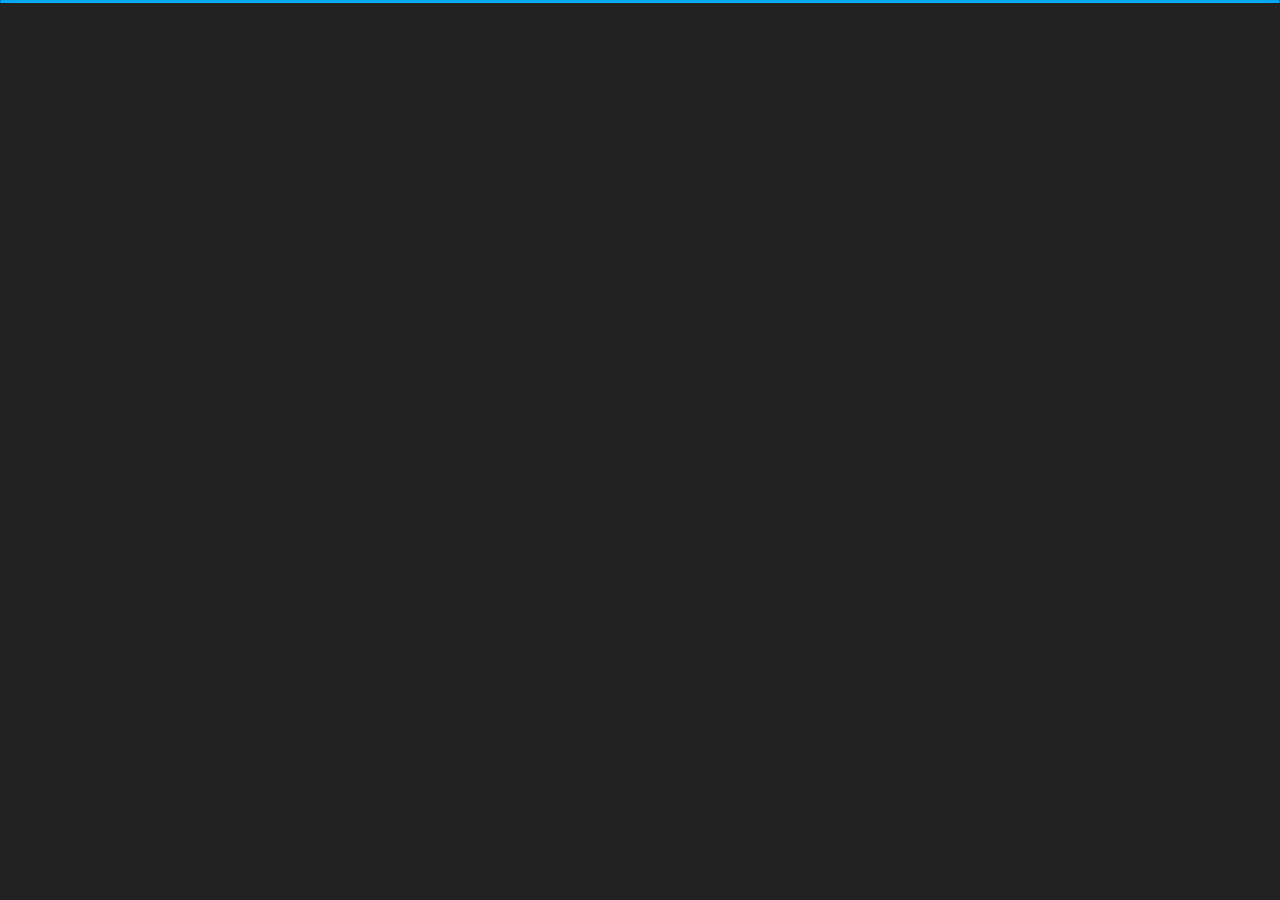
==== index.html @ 522e8f27 "New Changes" ====
﻿<!DOCTYPE html>
<html lang="en">
<head>
    <meta charset="utf-8">
    <title>My Personal Portfolio</title>
    <meta name="viewport" content="width=device-width, initial-scale=1">

    <!-- Template Google Fonts -->
    <link href="https://fonts.googleapis.com/css?family=Poppins:400,400i,500,500i,600,600i,700,700i,800,800i,900,900i" rel="stylesheet">
    <link href="https://fonts.googleapis.com/css?family=Open+Sans:300,400,400i,600,600i,700" rel="stylesheet">

    <!-- Template CSS Files -->
    <link href="css/bootstrap.min.css" rel="stylesheet">
    <link href="css/preloader.min.css" rel="stylesheet">
    <link href="css/circle.css" rel="stylesheet">
    <link href="css/font-awesome.min.css" rel="stylesheet">
    <link href="css/fm.revealator.jquery.min.css" rel="stylesheet">
    <link href="css/style.css" rel="stylesheet">
    <!-- CSS Skin File -->
    <link href="css/skins/yellow.css" rel="stylesheet">
    <!-- <script src="js/modernizr.custom.js"></script> -->
</head>

<body class="home">
<header class="header" id="navbar-collapse-toggle">
    <!-- Fixed Navigation Starts -->
    <ul class="icon-menu d-none d-lg-block revealator-slideup revealator-once revealator-delay1">
        <li class="icon-box active">
            <i class="fa fa-home"></i>
            <a href="index.html">
                <h2>Home</h2>
            </a>
        </li>
        <li class="icon-box">
            <i class="fa fa-user"></i>
            <a href="about.html">
                <h2>About</h2>
            </a>
        </li>
        <li class="icon-box">
            <i class="fa fa-briefcase"></i>
            <a href="portfolio.html">
                <h2>Portfolio</h2>
            </a>
        </li>
        <li class="icon-box">
            <i class="fa fa-envelope-open"></i>
            <a href="contact.html">
                <h2>Contact</h2>
            </a>
        </li>

    </ul>
    <!-- Fixed Navigation Ends -->
    <!-- Mobile Menu Starts -->
    <nav role="navigation" class="d-block d-lg-none">
        <div id="menuToggle">
            <input type="checkbox" />
            <span></span>
            <span></span>
            <span></span>
            <ul class="list-unstyled" id="menu">
                <li class="active"><a href="index.html"><i class="fa fa-home"></i><span>Home</span></a></li>
                <li><a href="about.html"><i class="fa fa-user"></i><span>About</span></a></li>
                <li><a href="portfolio.html"><i class="fa fa-folder-open"></i><span>Portfolio</span></a></li>
                <li><a href="contact.html"><i class="fa fa-envelope-open"></i><span>Contact</span></a></li>
            </ul>
        </div>
    </nav>
    <!-- Mobile Menu Ends -->
</header>
<!-- Header Ends -->
<!-- Main Content Starts -->
<section class="container-fluid main-container container-home p-0 revealator-slideup revealator-once revealator-delay1">
    <div class="color-block d-none d-lg-block"></div>
    <div class="row home-details-container align-items-center">
        <div class="col-lg-4 bg position-fixed d-none d-lg-block index-title">
            <h1>Its Manikandan</h1>
        </div>
        <div class="col-12 col-lg-8 offset-lg-4 home-details text-left text-sm-center text-lg-left">
            <div>
                <img src="img/img-mobile.jpg" class="img-fluid main-img-mobile d-none d-sm-block d-lg-none" alt="my picture" />
                <!-- <h6 class="text-uppercase open-sans-font mb-0 d-block d-sm-none d-lg-block">Manikandan S</h6> -->
                <h1 class="text-uppercase poppins-font">Senior <span>UI </span> Developer</h1>
                <p class="open-sans-font">I'm a web designer & front‑end developer focused on crafting clean & user‑friendly experiences, I am passionate about building excellent software that improves the lives of those around me.</p>
                <a href="about.html" class="btn btn-about">more about me</a>
            </div>
        </div>
    </div>
</section>
<!-- Main Content Ends -->

<!-- Template JS Files -->
<script src="js/jquery-3.5.0.min.js"></script>
<script src="js/styleswitcher.js"></script>
<script src="js/preloader.min.js"></script>
<script src="js/fm.revealator.jquery.min.js"></script>
<script src="js/imagesloaded.pkgd.min.js"></script>
<script src="js/masonry.pkgd.min.js"></script>
<script src="js/classie.js"></script>
<script src="js/cbpGridGallery.js"></script>
<script src="js/jquery.hoverdir.js"></script>
<script src="js/popper.min.js"></script>
<script src="js/bootstrap.js"></script>
<script src="js/custom.js"></script>

</body>
</html>
---- css/preloader.min.css ----
.preloader{position:fixed;top:0;right:0;bottom:0;left:0;background-color:#111;transform-origin:bottom;z-index:111111}.preloader .black_wall{height:100%;background-color:#222;transform-origin:top;animation:preloader_slide 0.5s ease-in-out 0s 1 normal both}.preloader .loader{width:100%;height:3px;position:absolute;border-radius:2px;top:0;right:0;left:0;margin:auto;background-color:#FFC41F;transform-origin:left;animation:loader_running 3s ease-in-out 1s infinite normal both}.preloader.off{animation:preloader_slide 0.5s ease-in-out 0s 1 reverse both}@keyframes loader_running{0%{transform:scaleX(0);transform-origin:left}49%{transform:scaleX(1);transform-origin:left}50%{transform:scaleX(1);transform-origin:right}100%{transform-origin:right;transform:scaleX(0)}}@keyframes preloader_slide{from{transform:scaleY(0)}to{transform:scaleY(1)}}
---- css/circle.css ----
.rect-auto,
.c100.p51 .slice,
.c100.p52 .slice,
.c100.p53 .slice,
.c100.p54 .slice,
.c100.p55 .slice,
.c100.p56 .slice,
.c100.p57 .slice,
.c100.p58 .slice,
.c100.p59 .slice,
.c100.p60 .slice,
.c100.p61 .slice,
.c100.p62 .slice,
.c100.p63 .slice,
.c100.p64 .slice,
.c100.p65 .slice,
.c100.p66 .slice,
.c100.p67 .slice,
.c100.p68 .slice,
.c100.p69 .slice,
.c100.p70 .slice,
.c100.p71 .slice,
.c100.p72 .slice,
.c100.p73 .slice,
.c100.p74 .slice,
.c100.p75 .slice,
.c100.p76 .slice,
.c100.p77 .slice,
.c100.p78 .slice,
.c100.p79 .slice,
.c100.p80 .slice,
.c100.p81 .slice,
.c100.p82 .slice,
.c100.p83 .slice,
.c100.p84 .slice,
.c100.p85 .slice,
.c100.p86 .slice,
.c100.p87 .slice,
.c100.p88 .slice,
.c100.p89 .slice,
.c100.p90 .slice,
.c100.p91 .slice,
.c100.p92 .slice,
.c100.p93 .slice,
.c100.p94 .slice,
.c100.p95 .slice,
.c100.p96 .slice,
.c100.p97 .slice,
.c100.p98 .slice,
.c100.p99 .slice,
.c100.p100 .slice {
  clip: rect(auto, auto, auto, auto);
}
.pie,
.c100 .bar,
.c100.p51 .fill,
.c100.p52 .fill,
.c100.p53 .fill,
.c100.p54 .fill,
.c100.p55 .fill,
.c100.p56 .fill,
.c100.p57 .fill,
.c100.p58 .fill,
.c100.p59 .fill,
.c100.p60 .fill,
.c100.p61 .fill,
.c100.p62 .fill,
.c100.p63 .fill,
.c100.p64 .fill,
.c100.p65 .fill,
.c100.p66 .fill,
.c100.p67 .fill,
.c100.p68 .fill,
.c100.p69 .fill,
.c100.p70 .fill,
.c100.p71 .fill,
.c100.p72 .fill,
.c100.p73 .fill,
.c100.p74 .fill,
.c100.p75 .fill,
.c100.p76 .fill,
.c100.p77 .fill,
.c100.p78 .fill,
.c100.p79 .fill,
.c100.p80 .fill,
.c100.p81 .fill,
.c100.p82 .fill,
.c100.p83 .fill,
.c100.p84 .fill,
.c100.p85 .fill,
.c100.p86 .fill,
.c100.p87 .fill,
.c100.p88 .fill,
.c100.p89 .fill,
.c100.p90 .fill,
.c100.p91 .fill,
.c100.p92 .fill,
.c100.p93 .fill,
.c100.p94 .fill,
.c100.p95 .fill,
.c100.p96 .fill,
.c100.p97 .fill,
.c100.p98 .fill,
.c100.p99 .fill,
.c100.p100 .fill {
  position: absolute;
  border: 0.08em solid #307bbb;
  width: 0.84em;
  height: 0.84em;
  clip: rect(0em, 0.5em, 1em, 0em);
  border-radius: 50%;
  -webkit-transform: rotate(0deg);
  -moz-transform: rotate(0deg);
  -ms-transform: rotate(0deg);
  -o-transform: rotate(0deg);
  transform: rotate(0deg);
}
.pie-fill,
.c100.p51 .bar:after,
.c100.p51 .fill,
.c100.p52 .bar:after,
.c100.p52 .fill,
.c100.p53 .bar:after,
.c100.p53 .fill,
.c100.p54 .bar:after,
.c100.p54 .fill,
.c100.p55 .bar:after,
.c100.p55 .fill,
.c100.p56 .bar:after,
.c100.p56 .fill,
.c100.p57 .bar:after,
.c100.p57 .fill,
.c100.p58 .bar:after,
.c100.p58 .fill,
.c100.p59 .bar:after,
.c100.p59 .fill,
.c100.p60 .bar:after,
.c100.p60 .fill,
.c100.p61 .bar:after,
.c100.p61 .fill,
.c100.p62 .bar:after,
.c100.p62 .fill,
.c100.p63 .bar:after,
.c100.p63 .fill,
.c100.p64 .bar:after,
.c100.p64 .fill,
.c100.p65 .bar:after,
.c100.p65 .fill,
.c100.p66 .bar:after,
.c100.p66 .fill,
.c100.p67 .bar:after,
.c100.p67 .fill,
.c100.p68 .bar:after,
.c100.p68 .fill,
.c100.p69 .bar:after,
.c100.p69 .fill,
.c100.p70 .bar:after,
.c100.p70 .fill,
.c100.p71 .bar:after,
.c100.p71 .fill,
.c100.p72 .bar:after,
.c100.p72 .fill,
.c100.p73 .bar:after,
.c100.p73 .fill,
.c100.p74 .bar:after,
.c100.p74 .fill,
.c100.p75 .bar:after,
.c100.p75 .fill,
.c100.p76 .bar:after,
.c100.p76 .fill,
.c100.p77 .bar:after,
.c100.p77 .fill,
.c100.p78 .bar:after,
.c100.p78 .fill,
.c100.p79 .bar:after,
.c100.p79 .fill,
.c100.p80 .bar:after,
.c100.p80 .fill,
.c100.p81 .bar:after,
.c100.p81 .fill,
.c100.p82 .bar:after,
.c100.p82 .fill,
.c100.p83 .bar:after,
.c100.p83 .fill,
.c100.p84 .bar:after,
.c100.p84 .fill,
.c100.p85 .bar:after,
.c100.p85 .fill,
.c100.p86 .bar:after,
.c100.p86 .fill,
.c100.p87 .bar:after,
.c100.p87 .fill,
.c100.p88 .bar:after,
.c100.p88 .fill,
.c100.p89 .bar:after,
.c100.p89 .fill,
.c100.p90 .bar:after,
.c100.p90 .fill,
.c100.p91 .bar:after,
.c100.p91 .fill,
.c100.p92 .bar:after,
.c100.p92 .fill,
.c100.p93 .bar:after,
.c100.p93 .fill,
.c100.p94 .bar:after,
.c100.p94 .fill,
.c100.p95 .bar:after,
.c100.p95 .fill,
.c100.p96 .bar:after,
.c100.p96 .fill,
.c100.p97 .bar:after,
.c100.p97 .fill,
.c100.p98 .bar:after,
.c100.p98 .fill,
.c100.p99 .bar:after,
.c100.p99 .fill,
.c100.p100 .bar:after,
.c100.p100 .fill {
  -webkit-transform: rotate(180deg);
  -moz-transform: rotate(180deg);
  -ms-transform: rotate(180deg);
  -o-transform: rotate(180deg);
  transform: rotate(180deg);
}
.c100 {
  position: relative;
  font-size: 120px;
  width: 1em;
  height: 1em;
  border-radius: 50%;
  float: left;
  margin: 0 0.1em 0.1em 0;
  background-color: #cccccc;
}
.c100 *,
.c100 *:before,
.c100 *:after {
  -webkit-box-sizing: content-box;
  -moz-box-sizing: content-box;
  box-sizing: content-box;
}
.c100.center {
  float: none;
  margin: 0 auto;
}
.c100.big {
  font-size: 240px;
}
.c100.small {
  font-size: 80px;
}
.c100 > span {
  position: absolute;
  width: 100%;
  z-index: 1;
  left: 0;
  top: 0;
  width: 5em;
  line-height: 5em;
  font-size: 0.2em;
  color: #cccccc;
  display: block;
  text-align: center;
  white-space: nowrap;
  -webkit-transition-property: all;
  -moz-transition-property: all;
  -o-transition-property: all;
  transition-property: all;
  -webkit-transition-duration: 0.2s;
  -moz-transition-duration: 0.2s;
  -o-transition-duration: 0.2s;
  transition-duration: 0.2s;
  -webkit-transition-timing-function: ease-out;
  -moz-transition-timing-function: ease-out;
  -o-transition-timing-function: ease-out;
  transition-timing-function: ease-out;
}
.c100:after {
  position: absolute;
  top: 0.08em;
  left: 0.08em;
  display: block;
  content: " ";
  border-radius: 50%;
  background-color: #f5f5f5;
  width: 0.84em;
  height: 0.84em;
  -webkit-transition-property: all;
  -moz-transition-property: all;
  -o-transition-property: all;
  transition-property: all;
  -webkit-transition-duration: 0.2s;
  -moz-transition-duration: 0.2s;
  -o-transition-duration: 0.2s;
  transition-duration: 0.2s;
  -webkit-transition-timing-function: ease-in;
  -moz-transition-timing-function: ease-in;
  -o-transition-timing-function: ease-in;
  transition-timing-function: ease-in;
}
.c100 .slice {
  position: absolute;
  width: 1em;
  height: 1em;
  clip: rect(0em, 1em, 1em, 0.5em);
}
.c100.p1 .bar {
  -webkit-transform: rotate(3.6deg);
  -moz-transform: rotate(3.6deg);
  -ms-transform: rotate(3.6deg);
  -o-transform: rotate(3.6deg);
  transform: rotate(3.6deg);
}
.c100.p2 .bar {
  -webkit-transform: rotate(7.2deg);
  -moz-transform: rotate(7.2deg);
  -ms-transform: rotate(7.2deg);
  -o-transform: rotate(7.2deg);
  transform: rotate(7.2deg);
}
.c100.p3 .bar {
  -webkit-transform: rotate(10.8deg);
  -moz-transform: rotate(10.8deg);
  -ms-transform: rotate(10.8deg);
  -o-transform: rotate(10.8deg);
  transform: rotate(10.8deg);
}
.c100.p4 .bar {
  -webkit-transform: rotate(14.4deg);
  -moz-transform: rotate(14.4deg);
  -ms-transform: rotate(14.4deg);
  -o-transform: rotate(14.4deg);
  transform: rotate(14.4deg);
}
.c100.p5 .bar {
  -webkit-transform: rotate(18deg);
  -moz-transform: rotate(18deg);
  -ms-transform: rotate(18deg);
  -o-transform: rotate(18deg);
  transform: rotate(18deg);
}
.c100.p6 .bar {
  -webkit-transform: rotate(21.6deg);
  -moz-transform: rotate(21.6deg);
  -ms-transform: rotate(21.6deg);
  -o-transform: rotate(21.6deg);
  transform: rotate(21.6deg);
}
.c100.p7 .bar {
  -webkit-transform: rotate(25.2deg);
  -moz-transform: rotate(25.2deg);
  -ms-transform: rotate(25.2deg);
  -o-transform: rotate(25.2deg);
  transform: rotate(25.2deg);
}
.c100.p8 .bar {
  -webkit-transform: rotate(28.8deg);
  -moz-transform: rotate(28.8deg);
  -ms-transform: rotate(28.8deg);
  -o-transform: rotate(28.8deg);
  transform: rotate(28.8deg);
}
.c100.p9 .bar {
  -webkit-transform: rotate(32.4deg);
  -moz-transform: rotate(32.4deg);
  -ms-transform: rotate(32.4deg);
  -o-transform: rotate(32.4deg);
  transform: rotate(32.4deg);
}
.c100.p10 .bar {
  -webkit-transform: rotate(36deg);
  -moz-transform: rotate(36deg);
  -ms-transform: rotate(36deg);
  -o-transform: rotate(36deg);
  transform: rotate(36deg);
}
.c100.p11 .bar {
  -webkit-transform: rotate(39.6deg);
  -moz-transform: rotate(39.6deg);
  -ms-transform: rotate(39.6deg);
  -o-transform: rotate(39.6deg);
  transform: rotate(39.6deg);
}
.c100.p12 .bar {
  -webkit-transform: rotate(43.2deg);
  -moz-transform: rotate(43.2deg);
  -ms-transform: rotate(43.2deg);
  -o-transform: rotate(43.2deg);
  transform: rotate(43.2deg);
}
.c100.p13 .bar {
  -webkit-transform: rotate(46.800000000000004deg);
  -moz-transform: rotate(46.800000000000004deg);
  -ms-transform: rotate(46.800000000000004deg);
  -o-transform: rotate(46.800000000000004deg);
  transform: rotate(46.800000000000004deg);
}
.c100.p14 .bar {
  -webkit-transform: rotate(50.4deg);
  -moz-transform: rotate(50.4deg);
  -ms-transform: rotate(50.4deg);
  -o-transform: rotate(50.4deg);
  transform: rotate(50.4deg);
}
.c100.p15 .bar {
  -webkit-transform: rotate(54deg);
  -moz-transform: rotate(54deg);
  -ms-transform: rotate(54deg);
  -o-transform: rotate(54deg);
  transform: rotate(54deg);
}
.c100.p16 .bar {
  -webkit-transform: rotate(57.6deg);
  -moz-transform: rotate(57.6deg);
  -ms-transform: rotate(57.6deg);
  -o-transform: rotate(57.6deg);
  transform: rotate(57.6deg);
}
.c100.p17 .bar {
  -webkit-transform: rotate(61.2deg);
  -moz-transform: rotate(61.2deg);
  -ms-transform: rotate(61.2deg);
  -o-transform: rotate(61.2deg);
  transform: rotate(61.2deg);
}
.c100.p18 .bar {
  -webkit-transform: rotate(64.8deg);
  -moz-transform: rotate(64.8deg);
  -ms-transform: rotate(64.8deg);
  -o-transform: rotate(64.8deg);
  transform: rotate(64.8deg);
}
.c100.p19 .bar {
  -webkit-transform: rotate(68.4deg);
  -moz-transform: rotate(68.4deg);
  -ms-transform: rotate(68.4deg);
  -o-transform: rotate(68.4deg);
  transform: rotate(68.4deg);
}
.c100.p20 .bar {
  -webkit-transform: rotate(72deg);
  -moz-transform: rotate(72deg);
  -ms-transform: rotate(72deg);
  -o-transform: rotate(72deg);
  transform: rotate(72deg);
}
.c100.p21 .bar {
  -webkit-transform: rotate(75.60000000000001deg);
  -moz-transform: rotate(75.60000000000001deg);
  -ms-transform: rotate(75.60000000000001deg);
  -o-transform: rotate(75.60000000000001deg);
  transform: rotate(75.60000000000001deg);
}
.c100.p22 .bar {
  -webkit-transform: rotate(79.2deg);
  -moz-transform: rotate(79.2deg);
  -ms-transform: rotate(79.2deg);
  -o-transform: rotate(79.2deg);
  transform: rotate(79.2deg);
}
.c100.p23 .bar {
  -webkit-transform: rotate(82.8deg);
  -moz-transform: rotate(82.8deg);
  -ms-transform: rotate(82.8deg);
  -o-transform: rotate(82.8deg);
  transform: rotate(82.8deg);
}
.c100.p24 .bar {
  -webkit-transform: rotate(86.4deg);
  -moz-transform: rotate(86.4deg);
  -ms-transform: rotate(86.4deg);
  -o-transform: rotate(86.4deg);
  transform: rotate(86.4deg);
}
.c100.p25 .bar {
  -webkit-transform: rotate(90deg);
  -moz-transform: rotate(90deg);
  -ms-transform: rotate(90deg);
  -o-transform: rotate(90deg);
  transform: rotate(90deg);
}
.c100.p26 .bar {
  -webkit-transform: rotate(93.60000000000001deg);
  -moz-transform: rotate(93.60000000000001deg);
  -ms-transform: rotate(93.60000000000001deg);
  -o-transform: rotate(93.60000000000001deg);
  transform: rotate(93.60000000000001deg);
}
.c100.p27 .bar {
  -webkit-transform: rotate(97.2deg);
  -moz-transform: rotate(97.2deg);
  -ms-transform: rotate(97.2deg);
  -o-transform: rotate(97.2deg);
  transform: rotate(97.2deg);
}
.c100.p28 .bar {
  -webkit-transform: rotate(100.8deg);
  -moz-transform: rotate(100.8deg);
  -ms-transform: rotate(100.8deg);
  -o-transform: rotate(100.8deg);
  transform: rotate(100.8deg);
}
.c100.p29 .bar {
  -webkit-transform: rotate(104.4deg);
  -moz-transform: rotate(104.4deg);
  -ms-transform: rotate(104.4deg);
  -o-transform: rotate(104.4deg);
  transform: rotate(104.4deg);
}
.c100.p30 .bar {
  -webkit-transform: rotate(108deg);
  -moz-transform: rotate(108deg);
  -ms-transform: rotate(108deg);
  -o-transform: rotate(108deg);
  transform: rotate(108deg);
}
.c100.p31 .bar {
  -webkit-transform: rotate(111.60000000000001deg);
  -moz-transform: rotate(111.60000000000001deg);
  -ms-transform: rotate(111.60000000000001deg);
  -o-transform: rotate(111.60000000000001deg);
  transform: rotate(111.60000000000001deg);
}
.c100.p32 .bar {
  -webkit-transform: rotate(115.2deg);
  -moz-transform: rotate(115.2deg);
  -ms-transform: rotate(115.2deg);
  -o-transform: rotate(115.2deg);
  transform: rotate(115.2deg);
}
.c100.p33 .bar {
  -webkit-transform: rotate(118.8deg);
  -moz-transform: rotate(118.8deg);
  -ms-transform: rotate(118.8deg);
  -o-transform: rotate(118.8deg);
  transform: rotate(118.8deg);
}
.c100.p34 .bar {
  -webkit-transform: rotate(122.4deg);
  -moz-transform: rotate(122.4deg);
  -ms-transform: rotate(122.4deg);
  -o-transform: rotate(122.4deg);
  transform: rotate(122.4deg);
}
.c100.p35 .bar {
  -webkit-transform: rotate(126deg);
  -moz-transform: rotate(126deg);
  -ms-transform: rotate(126deg);
  -o-transform: rotate(126deg);
  transform: rotate(126deg);
}
.c100.p36 .bar {
  -webkit-transform: rotate(129.6deg);
  -moz-transform: rotate(129.6deg);
  -ms-transform: rotate(129.6deg);
  -o-transform: rotate(129.6deg);
  transform: rotate(129.6deg);
}
.c100.p37 .bar {
  -webkit-transform: rotate(133.20000000000002deg);
  -moz-transform: rotate(133.20000000000002deg);
  -ms-transform: rotate(133.20000000000002deg);
  -o-transform: rotate(133.20000000000002deg);
  transform: rotate(133.20000000000002deg);
}
.c100.p38 .bar {
  -webkit-transform: rotate(136.8deg);
  -moz-transform: rotate(136.8deg);
  -ms-transform: rotate(136.8deg);
  -o-transform: rotate(136.8deg);
  transform: rotate(136.8deg);
}
.c100.p39 .bar {
  -webkit-transform: rotate(140.4deg);
  -moz-transform: rotate(140.4deg);
  -ms-transform: rotate(140.4deg);
  -o-transform: rotate(140.4deg);
  transform: rotate(140.4deg);
}
.c100.p40 .bar {
  -webkit-transform: rotate(144deg);
  -moz-transform: rotate(144deg);
  -ms-transform: rotate(144deg);
  -o-transform: rotate(144deg);
  transform: rotate(144deg);
}
.c100.p41 .bar {
  -webkit-transform: rotate(147.6deg);
  -moz-transform: rotate(147.6deg);
  -ms-transform: rotate(147.6deg);
  -o-transform: rotate(147.6deg);
  transform: rotate(147.6deg);
}
.c100.p42 .bar {
  -webkit-transform: rotate(151.20000000000002deg);
  -moz-transform: rotate(151.20000000000002deg);
  -ms-transform: rotate(151.20000000000002deg);
  -o-transform: rotate(151.20000000000002deg);
  transform: rotate(151.20000000000002deg);
}
.c100.p43 .bar {
  -webkit-transform: rotate(154.8deg);
  -moz-transform: rotate(154.8deg);
  -ms-transform: rotate(154.8deg);
  -o-transform: rotate(154.8deg);
  transform: rotate(154.8deg);
}
.c100.p44 .bar {
  -webkit-transform: rotate(158.4deg);
  -moz-transform: rotate(158.4deg);
  -ms-transform: rotate(158.4deg);
  -o-transform: rotate(158.4deg);
  transform: rotate(158.4deg);
}
.c100.p45 .bar {
  -webkit-transform: rotate(162deg);
  -moz-transform: rotate(162deg);
  -ms-transform: rotate(162deg);
  -o-transform: rotate(162deg);
  transform: rotate(162deg);
}
.c100.p46 .bar {
  -webkit-transform: rotate(165.6deg);
  -moz-transform: rotate(165.6deg);
  -ms-transform: rotate(165.6deg);
  -o-transform: rotate(165.6deg);
  transform: rotate(165.6deg);
}
.c100.p47 .bar {
  -webkit-transform: rotate(169.20000000000002deg);
  -moz-transform: rotate(169.20000000000002deg);
  -ms-transform: rotate(169.20000000000002deg);
  -o-transform: rotate(169.20000000000002deg);
  transform: rotate(169.20000000000002deg);
}
.c100.p48 .bar {
  -webkit-transform: rotate(172.8deg);
  -moz-transform: rotate(172.8deg);
  -ms-transform: rotate(172.8deg);
  -o-transform: rotate(172.8deg);
  transform: rotate(172.8deg);
}
.c100.p49 .bar {
  -webkit-transform: rotate(176.4deg);
  -moz-transform: rotate(176.4deg);
  -ms-transform: rotate(176.4deg);
  -o-transform: rotate(176.4deg);
  transform: rotate(176.4deg);
}
.c100.p50 .bar {
  -webkit-transform: rotate(180deg);
  -moz-transform: rotate(180deg);
  -ms-transform: rotate(180deg);
  -o-transform: rotate(180deg);
  transform: rotate(180deg);
}
.c100.p51 .bar {
  -webkit-transform: rotate(183.6deg);
  -moz-transform: rotate(183.6deg);
  -ms-transform: rotate(183.6deg);
  -o-transform: rotate(183.6deg);
  transform: rotate(183.6deg);
}
.c100.p52 .bar {
  -webkit-transform: rotate(187.20000000000002deg);
  -moz-transform: rotate(187.20000000000002deg);
  -ms-transform: rotate(187.20000000000002deg);
  -o-transform: rotate(187.20000000000002deg);
  transform: rotate(187.20000000000002deg);
}
.c100.p53 .bar {
  -webkit-transform: rotate(190.8deg);
  -moz-transform: rotate(190.8deg);
  -ms-transform: rotate(190.8deg);
  -o-transform: rotate(190.8deg);
  transform: rotate(190.8deg);
}
.c100.p54 .bar {
  -webkit-transform: rotate(194.4deg);
  -moz-transform: rotate(194.4deg);
  -ms-transform: rotate(194.4deg);
  -o-transform: rotate(194.4deg);
  transform: rotate(194.4deg);
}
.c100.p55 .bar {
  -webkit-transform: rotate(198deg);
  -moz-transform: rotate(198deg);
  -ms-transform: rotate(198deg);
  -o-transform: rotate(198deg);
  transform: rotate(198deg);
}
.c100.p56 .bar {
  -webkit-transform: rotate(201.6deg);
  -moz-transform: rotate(201.6deg);
  -ms-transform: rotate(201.6deg);
  -o-transform: rotate(201.6deg);
  transform: rotate(201.6deg);
}
.c100.p57 .bar {
  -webkit-transform: rotate(205.20000000000002deg);
  -moz-transform: rotate(205.20000000000002deg);
  -ms-transform: rotate(205.20000000000002deg);
  -o-transform: rotate(205.20000000000002deg);
  transform: rotate(205.20000000000002deg);
}
.c100.p58 .bar {
  -webkit-transform: rotate(208.8deg);
  -moz-transform: rotate(208.8deg);
  -ms-transform: rotate(208.8deg);
  -o-transform: rotate(208.8deg);
  transform: rotate(208.8deg);
}
.c100.p59 .bar {
  -webkit-transform: rotate(212.4deg);
  -moz-transform: rotate(212.4deg);
  -ms-transform: rotate(212.4deg);
  -o-transform: rotate(212.4deg);
  transform: rotate(212.4deg);
}
.c100.p60 .bar {
  -webkit-transform: rotate(216deg);
  -moz-transform: rotate(216deg);
  -ms-transform: rotate(216deg);
  -o-transform: rotate(216deg);
  transform: rotate(216deg);
}
.c100.p61 .bar {
  -webkit-transform: rotate(219.6deg);
  -moz-transform: rotate(219.6deg);
  -ms-transform: rotate(219.6deg);
  -o-transform: rotate(219.6deg);
  transform: rotate(219.6deg);
}
.c100.p62 .bar {
  -webkit-transform: rotate(223.20000000000002deg);
  -moz-transform: rotate(223.20000000000002deg);
  -ms-transform: rotate(223.20000000000002deg);
  -o-transform: rotate(223.20000000000002deg);
  transform: rotate(223.20000000000002deg);
}
.c100.p63 .bar {
  -webkit-transform: rotate(226.8deg);
  -moz-transform: rotate(226.8deg);
  -ms-transform: rotate(226.8deg);
  -o-transform: rotate(226.8deg);
  transform: rotate(226.8deg);
}
.c100.p64 .bar {
  -webkit-transform: rotate(230.4deg);
  -moz-transform: rotate(230.4deg);
  -ms-transform: rotate(230.4deg);
  -o-transform: rotate(230.4deg);
  transform: rotate(230.4deg);
}
.c100.p65 .bar {
  -webkit-transform: rotate(234deg);
  -moz-transform: rotate(234deg);
  -ms-transform: rotate(234deg);
  -o-transform: rotate(234deg);
  transform: rotate(234deg);
}
.c100.p66 .bar {
  -webkit-transform: rotate(237.6deg);
  -moz-transform: rotate(237.6deg);
  -ms-transform: rotate(237.6deg);
  -o-transform: rotate(237.6deg);
  transform: rotate(237.6deg);
}
.c100.p67 .bar {
  -webkit-transform: rotate(241.20000000000002deg);
  -moz-transform: rotate(241.20000000000002deg);
  -ms-transform: rotate(241.20000000000002deg);
  -o-transform: rotate(241.20000000000002deg);
  transform: rotate(241.20000000000002deg);
}
.c100.p68 .bar {
  -webkit-transform: rotate(244.8deg);
  -moz-transform: rotate(244.8deg);
  -ms-transform: rotate(244.8deg);
  -o-transform: rotate(244.8deg);
  transform: rotate(244.8deg);
}
.c100.p69 .bar {
  -webkit-transform: rotate(248.4deg);
  -moz-transform: rotate(248.4deg);
  -ms-transform: rotate(248.4deg);
  -o-transform: rotate(248.4deg);
  transform: rotate(248.4deg);
}
.c100.p70 .bar {
  -webkit-transform: rotate(252deg);
  -moz-transform: rotate(252deg);
  -ms-transform: rotate(252deg);
  -o-transform: rotate(252deg);
  transform: rotate(252deg);
}
.c100.p71 .bar {
  -webkit-transform: rotate(255.6deg);
  -moz-transform: rotate(255.6deg);
  -ms-transform: rotate(255.6deg);
  -o-transform: rotate(255.6deg);
  transform: rotate(255.6deg);
}
.c100.p72 .bar {
  -webkit-transform: rotate(259.2deg);
  -moz-transform: rotate(259.2deg);
  -ms-transform: rotate(259.2deg);
  -o-transform: rotate(259.2deg);
  transform: rotate(259.2deg);
}
.c100.p73 .bar {
  -webkit-transform: rotate(262.8deg);
  -moz-transform: rotate(262.8deg);
  -ms-transform: rotate(262.8deg);
  -o-transform: rotate(262.8deg);
  transform: rotate(262.8deg);
}
.c100.p74 .bar {
  -webkit-transform: rotate(266.40000000000003deg);
  -moz-transform: rotate(266.40000000000003deg);
  -ms-transform: rotate(266.40000000000003deg);
  -o-transform: rotate(266.40000000000003deg);
  transform: rotate(266.40000000000003deg);
}
.c100.p75 .bar {
  -webkit-transform: rotate(270deg);
  -moz-transform: rotate(270deg);
  -ms-transform: rotate(270deg);
  -o-transform: rotate(270deg);
  transform: rotate(270deg);
}
.c100.p76 .bar {
  -webkit-transform: rotate(273.6deg);
  -moz-transform: rotate(273.6deg);
  -ms-transform: rotate(273.6deg);
  -o-transform: rotate(273.6deg);
  transform: rotate(273.6deg);
}
.c100.p77 .bar {
  -webkit-transform: rotate(277.2deg);
  -moz-transform: rotate(277.2deg);
  -ms-transform: rotate(277.2deg);
  -o-transform: rotate(277.2deg);
  transform: rotate(277.2deg);
}
.c100.p78 .bar {
  -webkit-transform: rotate(280.8deg);
  -moz-transform: rotate(280.8deg);
  -ms-transform: rotate(280.8deg);
  -o-transform: rotate(280.8deg);
  transform: rotate(280.8deg);
}
.c100.p79 .bar {
  -webkit-transform: rotate(284.40000000000003deg);
  -moz-transform: rotate(284.40000000000003deg);
  -ms-transform: rotate(284.40000000000003deg);
  -o-transform: rotate(284.40000000000003deg);
  transform: rotate(284.40000000000003deg);
}
.c100.p80 .bar {
  -webkit-transform: rotate(288deg);
  -moz-transform: rotate(288deg);
  -ms-transform: rotate(288deg);
  -o-transform: rotate(288deg);
  transform: rotate(288deg);
}
.c100.p81 .bar {
  -webkit-transform: rotate(291.6deg);
  -moz-transform: rotate(291.6deg);
  -ms-transform: rotate(291.6deg);
  -o-transform: rotate(291.6deg);
  transform: rotate(291.6deg);
}
.c100.p82 .bar {
  -webkit-transform: rotate(295.2deg);
  -moz-transform: rotate(295.2deg);
  -ms-transform: rotate(295.2deg);
  -o-transform: rotate(295.2deg);
  transform: rotate(295.2deg);
}
.c100.p83 .bar {
  -webkit-transform: rotate(298.8deg);
  -moz-transform: rotate(298.8deg);
  -ms-transform: rotate(298.8deg);
  -o-transform: rotate(298.8deg);
  transform: rotate(298.8deg);
}
.c100.p84 .bar {
  -webkit-transform: rotate(302.40000000000003deg);
  -moz-transform: rotate(302.40000000000003deg);
  -ms-transform: rotate(302.40000000000003deg);
  -o-transform: rotate(302.40000000000003deg);
  transform: rotate(302.40000000000003deg);
}
.c100.p85 .bar {
  -webkit-transform: rotate(306deg);
  -moz-transform: rotate(306deg);
  -ms-transform: rotate(306deg);
  -o-transform: rotate(306deg);
  transform: rotate(306deg);
}
.c100.p86 .bar {
  -webkit-transform: rotate(309.6deg);
  -moz-transform: rotate(309.6deg);
  -ms-transform: rotate(309.6deg);
  -o-transform: rotate(309.6deg);
  transform: rotate(309.6deg);
}
.c100.p87 .bar {
  -webkit-transform: rotate(313.2deg);
  -moz-transform: rotate(313.2deg);
  -ms-transform: rotate(313.2deg);
  -o-transform: rotate(313.2deg);
  transform: rotate(313.2deg);
}
.c100.p88 .bar {
  -webkit-transform: rotate(316.8deg);
  -moz-transform: rotate(316.8deg);
  -ms-transform: rotate(316.8deg);
  -o-transform: rotate(316.8deg);
  transform: rotate(316.8deg);
}
.c100.p89 .bar {
  -webkit-transform: rotate(320.40000000000003deg);
  -moz-transform: rotate(320.40000000000003deg);
  -ms-transform: rotate(320.40000000000003deg);
  -o-transform: rotate(320.40000000000003deg);
  transform: rotate(320.40000000000003deg);
}
.c100.p90 .bar {
  -webkit-transform: rotate(324deg);
  -moz-transform: rotate(324deg);
  -ms-transform: rotate(324deg);
  -o-transform: rotate(324deg);
  transform: rotate(324deg);
}
.c100.p91 .bar {
  -webkit-transform: rotate(327.6deg);
  -moz-transform: rotate(327.6deg);
  -ms-transform: rotate(327.6deg);
  -o-transform: rotate(327.6deg);
  transform: rotate(327.6deg);
}
.c100.p92 .bar {
  -webkit-transform: rotate(331.2deg);
  -moz-transform: rotate(331.2deg);
  -ms-transform: rotate(331.2deg);
  -o-transform: rotate(331.2deg);
  transform: rotate(331.2deg);
}
.c100.p93 .bar {
  -webkit-transform: rotate(334.8deg);
  -moz-transform: rotate(334.8deg);
  -ms-transform: rotate(334.8deg);
  -o-transform: rotate(334.8deg);
  transform: rotate(334.8deg);
}
.c100.p94 .bar {
  -webkit-transform: rotate(338.40000000000003deg);
  -moz-transform: rotate(338.40000000000003deg);
  -ms-transform: rotate(338.40000000000003deg);
  -o-transform: rotate(338.40000000000003deg);
  transform: rotate(338.40000000000003deg);
}

.c100.p96 .bar {
  -webkit-transform: rotate(345.6deg);
  -moz-transform: rotate(345.6deg);
  -ms-transform: rotate(345.6deg);
  -o-transform: rotate(345.6deg);
  transform: rotate(345.6deg);
}
.c100.p97 .bar {
  -webkit-transform: rotate(349.2deg);
  -moz-transform: rotate(349.2deg);
  -ms-transform: rotate(349.2deg);
  -o-transform: rotate(349.2deg);
  transform: rotate(349.2deg);
}
.c100.p98 .bar {
  -webkit-transform: rotate(352.8deg);
  -moz-transform: rotate(352.8deg);
  -ms-transform: rotate(352.8deg);
  -o-transform: rotate(352.8deg);
  transform: rotate(352.8deg);
}
.c100.p99 .bar {
  -webkit-transform: rotate(356.40000000000003deg);
  -moz-transform: rotate(356.40000000000003deg);
  -ms-transform: rotate(356.40000000000003deg);
  -o-transform: rotate(356.40000000000003deg);
  transform: rotate(356.40000000000003deg);
}
.c100.p100 .bar {
  -webkit-transform: rotate(360deg);
  -moz-transform: rotate(360deg);
  -ms-transform: rotate(360deg);
  -o-transform: rotate(360deg);
  transform: rotate(360deg);
}
.c100:hover {
  cursor: default;
}

.c100.dark {
  background-color: #777777;
}
.c100.dark .bar,
.c100.dark .fill {
  border-color: #c6ff00 !important;
}
.c100.dark > span {
  color: #777777;
}
.c100.dark:after {
  background-color: #666666;
}
.c100.dark:hover > span {
  color: #c6ff00;
}
.c100.green .bar,
.c100.green .fill {
  border-color: #4db53c !important;
}
.c100.green:hover > span {
  color: #4db53c;
}
.c100.green.dark .bar,
.c100.green.dark .fill {
  border-color: #5fd400 !important;
}
.c100.green.dark:hover > span {
  color: #5fd400;
}
.c100.orange .bar,
.c100.orange .fill {
  border-color: #dd9d22 !important;
}
.c100.orange:hover > span {
  color: #dd9d22;
}
.c100.orange.dark .bar,
.c100.orange.dark .fill {
  border-color: #e08833 !important;
}
.c100.orange.dark:hover > span {
  color: #e08833;
}


.c100.p100 .bar {
  -webkit-transform: rotate(360deg);
  -moz-transform: rotate(360deg);
  -ms-transform: rotate(360deg);
  -o-transform: rotate(360deg);
  transform: rotate(360deg);
}

.c100.p95 .bar {
  -webkit-transform: rotate(342deg);
  -moz-transform: rotate(342deg);
  -ms-transform: rotate(342deg);
  -o-transform: rotate(342deg);
  transform: rotate(342deg);
}
.c100.p97 .bar {
  -webkit-transform: rotate(348deg);
  -moz-transform: rotate(348deg);
  -ms-transform: rotate(348deg);
  -o-transform: rotate(348deg);
  transform: rotate(348deg);
}
.c100.p90 .bar {
  -webkit-transform: rotate(340deg);
  -moz-transform: rotate(340deg);
  -ms-transform: rotate(340deg);
  -o-transform: rotate(340deg);
  transform: rotate(340deg);
}
.c100.p60 .bar {
  -webkit-transform: rotate(210deg);
  -moz-transform: rotate(210deg);
  -ms-transform: rotate(210deg);
  -o-transform: rotate(210deg);
  transform: rotate(210deg);
}
---- css/style.css ----
/*Manikandan Portfolio Css*/
html {
  overflow-x: hidden;
  height: 100%;
}
@font-face {
  font-family: holligate;
  src: url('../fonts/holligate.ttf');
}

body {
  font-family: 'Poppins', sans-serif;
  font-size: 15px;
  color: #fff;
  font-weight: 500;
  line-height: 1.6;
  position: relative;
  background-size: cover;
  background-position: center;
  height: 100%;
  width: 100%;
  background-color: #111;
}

.poppins-font {
  font-family: 'Poppins', sans-serif;
}

.open-sans-font {
  font-family: 'Open Sans', sans-serif;
}

hr.separator {
  border-top: 1px solid #252525;
  margin: 70px auto 55px;
  max-width: 40%;
}

.ft-wt-600 {
  font-weight: 600;
}

.mb-30 {
  margin-bottom: 30px;
}

.no-transform {
  transform: none !important;
}

.custom-title {
  padding-bottom: 22px;
  font-size: 26px;
}

/*** Light Body ***/

body.light {
  color: #666;
  background-color: #fff;
}

body.home.light .home-details h1 span {
  color: #666;
}

body.home.light .home-details h6 {
  color: #777;
}

body.home.light .bg {
  background-image: url(../img/light.jpg);
  background-size: cover;
  background-repeat: no-repeat;
  background-position: top;
  box-shadow: 0 0 7px rgba(0,0,0,.3);
}

body.light .preloader .black_wall {
  background-color: #eee;
}

body.light .preloader {
  background-color: #fff;
}

body.light .title-section h1 {
  color: #666;
}

body.light .title-bg {
  color: rgba(30, 37, 48, 0.07);
}

body.light.about .box-stats {
  border: 1px solid #ddd;
}

body.light.about .c100,
body.light.about .resume-box .time {
  background-color: #eee;
}

body.light.about .resume-box .time,
body.light.about .resume-box p {
  color: #666;
}

body.light.about .resume-box .place:before {
  background-color: #666;
}

body.light.about  .resume-box li:after {
  border-left: 1px solid #ddd;
}

body.light.about .c100 > span {
  color: #666;
}

body.light.about .c100:after {
  background-color: #fff;
}

body.light.portfolio .slideshow figure {
  background-color: #fff;
}

body.light.portfolio .slideshow ul > li:after {
  background: rgba(255,255,255,0.77);
}

body.light.portfolio .slideshow {
  background: rgba(0,0,0,0.7);
}

body.light.contact .contactform input[type=text],
body.light.contact .contactform input[type=email],
body.light.contact .contactform textarea {
  background-color: #fff;
  border: 1px solid #ddd;
  color: #666;
}

body.light.contact  ul.social li a {
  color: #666;
  background: #eee;
}

body.light.contact  ul.social li a:hover {
  color: #fff;
}

body.light.blog .post-content {
  background-color: #f2f2f2;
}

body.light.blog .post-content .entry-header h3 a {
  color: #666;
}

body.light.blog .page-link {
  color: #666;
  background-color: #eee;
  border: 1px solid #eee;
}

body.light.blog-post .meta {
  color: #888;
}

body.light.blog .page-item.active .page-link {
  color: #fff;
}

body.light hr.separator {
  border-top: 1px solid #ddd;
}

@media (min-width: 992px) {
  body.light .header ul.icon-menu li.icon-box {
    background-color: #eee;
  }

  body.light .header ul.icon-menu li.icon-box i {
    color: #666;
  }

  body.light .header ul.icon-menu li.icon-box.active,
  body.light .header ul.icon-menu li.icon-box:hover,
  body.light .header ul.icon-menu li.icon-box.active i,
  body.light .header ul.icon-menu li.icon-box:hover i {
    color: #fff;
  }
}

@media (max-width: 991px) {

  body.light .main-img-mobile {
    border: 4px solid #eee;
  }

  body.light #menuToggle {
    border: 1px solid #ddd;
  }

  body.light #menuToggle,
  body.light #menu {
    background: #eee;
  }

  body.light #menuToggle > span,
  body.light #menuToggle input:checked ~ span {
    background: #666;
  }

  body.light #menu li a {
    color: #666;
  }

  body.light #menu li:after {
    background: #ddd;
  }

  body.light.portfolio .slideshow nav {
    background: #eee;
    border-bottom: 1px solid #ddd;
  }

  body.light.portfolio .slideshow nav span img {
    display: none;
  }

  body.light.portfolio .slideshow nav span.nav-next {
    background-image: url("../img/projects/navigation/right-arrow.png");
    background-size: cover;
  }

  body.light.portfolio .slideshow nav span.nav-prev {
    background-image: url("../img/projects/navigation/left-arrow.png");
    background-size: cover;
  }

  body.light.portfolio .slideshow nav span.nav-close {
    background-image: url("../img/projects/navigation/close-button.png");
    background-size: cover;
  }

  body.light.portfolio .slideshow nav span.nav-next,
  body.light.portfolio .slideshow nav span.nav-prev {
    top: 51px;
  }

  body.light.portfolio .slideshow {
    background: #fff;
  }
}

@media (max-width: 576px) {
  body.light .title-section {
    background: #eee;
    border-bottom: 1px solid #ddd;
  }

  body.light #menuToggle {
    border: 0;
  }

  body.light.portfolio .slideshow nav span.nav-next,
  body.light.portfolio .slideshow nav span.nav-prev {
    top: 31px;
  }
}
/*** Buttons ***/
.btn {
  box-shadow: none !important;
  border-radius: 26px;
  font-weight: 500;
  height: 46px;
  line-height: 46px;
  font-size: 15px;
  text-transform: uppercase;
  color: #fff;
  padding: 0 40px;
  outline: none !important;
  overflow: hidden;
  display: inline-block;
  position: relative;
  font-family: 'Poppins', sans-serif;
  letter-spacing: .5px;
  border: 0;
}

.btn,
.btn:hover,
.btn:focus {
  color: #fff;
  text-decoration: none;
}

/*** Page Title ***/

.title-section {
  margin: 0 auto;
  width: 100%;
  position: relative;
  padding: 80px 0;
}

.title-section h1 {
  font-size: 56px;
  font-weight: 900;
  color: #fff;
  text-transform: uppercase;
  margin: 0;
}

.title-bg {
  font-size: 110px;
  left: 0;
  letter-spacing: 10px;
  line-height: 0.7;
  position: absolute;
  right: 0;
  top: 50%;
  text-transform: uppercase;
  font-weight: 800;
  -webkit-transform: translateY(-50%);
  -moz-transform: translateY(-50%);
  -ms-transform: translateY(-50%);
  -o-transform: translateY(-50%);
  transform: translateY(-50%);
  color: rgba(255, 255, 255, 0.17);
}

/* [ HEADER ] */
/*================================================== */

/*** Desktop Navigation ***/

@media (min-width: 992px) {

  /*** Navigation ***/

  .header {
    position: fixed;
    right: 30px;
    bottom: 0;
    z-index: 3;
    display: flex;
    align-items: center;
    height: calc(100vh - 200px);
    top: 100px;
    opacity: 1;
    transition: opacity 0.3s;
    -webkit-transition: opacity 0.3s;
  }

  .header.hide-header {
    z-index: 0 !important;
    opacity: 0;
  }

  .header ul.icon-menu {
    margin: 0;
    padding: 0;
  }

  .header ul.icon-menu li.icon-box {
    width: 50px;
    height: 50px;
    list-style: none;
    position: relative;
    display: flex;
    align-items: center;
    transition: .3s;
    margin: 20px 0;
    border-radius: 50%;
    background: #2b2a2a;
  }

  .header ul.icon-menu li.icon-box i {
    color: #ddd;
    font-size: 19px;
    transition: .3s;
  }

  .header ul.icon-menu li.icon-box.active,
  .header ul.icon-menu li.icon-box:hover,
  .header ul.icon-menu li.icon-box.active i,
  .header ul.icon-menu li.icon-box:hover i {
    color: #fff;
  }

  .header .icon-box h2 {
    font-size: 15px;
    font-weight: 500;
  }

  .header .icon-box a {
    display: block;
    padding: 0;
    width: 50px;
    height: 50px;
  }

  .header .icon-box i.fa {
    position: absolute;
    pointer-events: none;
  }

  .header .icon-menu i {
    left: 0;
    right: 0;
    margin: 0 auto;
    display: block;
    text-align: center;
    font-size: 35px;
    top: 15px;
  }

  .header .icon-box h2 {
    z-index: -1;
    position: absolute;
    top: 0;
    right: 0;
    opacity: 0;
    color: #fff;
    line-height: 50px;
    font-weight: 500;
    transition: all .3s;
    border-radius: 30px;
    text-transform: uppercase;
    padding: 0 25px 0 30px;
    height: 50px;
  }

  .header .icon-box a:hover h2 {
    opacity: 1;
    right: 27px;
    margin: 0;
    text-align: center;
    border-radius: 30px 0 0 30px;
  }
}

/* [ Pages ] */
/*================================================== */

/*** Homepage ***/

.home .color-block {
  position: fixed;
  height: 200%;
  width: 100%;
  transform: rotate(-15deg);
  left: -83%;
  top: -50%;
}

.home .bg {
  /* background-image: url(../img/mani5.jpeg); */
  /* background-size: cover;
  background-repeat: no-repeat;
  background-position: top;
  height: calc(100vh - 60px);
  z-index: 111;
  border-radius: 15px;
  left: 30px;
  top: 30px;
  box-shadow: 0 0 7px rgba(0,0,0,.9);
      background-position-y: -160px; */
}

.index-title h1{
  font-size: 80px;
  color: #fff !important;
  font-family: holligate;
  display: flex;
  align-items: center;
  justify-content: center;
  width: 100%;
  position: relative;
  transform: rotate(-30deg) translate(80px, 10px);
}
.index-title h1 span{

}
.index-title h1 span.dotss{
  position: absolute;
  bottom: -30px;
  right: 0;
  font-size: 50px;
  font-weight: normal;
}
.index-title h1 span.dotss b{
  position: absolute;
  right: 35px;
  bottom: -10px;
}
.home .container-home {
  display: flex;
  align-items: center;
  min-height: 100%;
}

.home .home-details > div {
  max-width: 550px;
  margin: 0 auto;
}

.home .home-details h1 {
  font-size: 45px;
  line-height: 45px;
  font-weight: 700;
  margin: 18px 0 10px;
}

.home .home-details h1 span {
  color: #fff;
  font-weight: 600;
}

.home .home-details h6 {
  color: #eee;
  font-size: 22px;
  font-weight: 400;
  display: block;
}

.home .home-details p {
  margin: 10px 0 23px;
  font-size: 16px;
  line-height: 32px;
}

/*** About ***/

.about .main-content {
  padding-bottom: 20px;
}

/* Personal Info List */

.about .about-list li:not(:last-child) {
  padding-bottom: 20px;
}

.about .about-list .title {
  opacity: .8;
  text-transform: capitalize;
}

.about .about-list .value {
  font-weight: 600;
}

/* Box Stats */

.about .box-stats {
  padding: 20px 30px 25px 40px;
  border-radius: 5px;
  border: 1px solid #252525;
}

.about .box-stats.with-margin {
  margin-bottom: 30px;
}

.about .box-stats h3 {
  position: relative;
  display: inline-block;
  margin: 0;
  font-size: 50px;
  font-weight: 700;
}

.about .box-stats h3:after {
  content: '+';
  position: absolute;
  right: -24px;
  font-size: 33px;
  font-weight: 300;
  top: 2px;
}

.about .box-stats p {
  padding-left: 45px;
}

.about .box-stats p:before {
  content: "";
  position: absolute;
  left: 0;
  top: 13px;
  width: 30px;
  height: 1px;
  background: #777;
}

/* Resume */

.about .resume-box ul {
  margin: 0;
  padding: 0;
  list-style: none;
}

.about .resume-box li {
  position: relative;
  padding: 0 20px 0 60px;
  margin: 0 0 50px;
}

.about .resume-box li:after {
  content: "";
  position: absolute;
  top: 0;
  left: 20px;
  bottom: 0;
  border-left: 1px solid #333;
}

.about .resume-box .icon {
  width: 40px;
  height: 40px;
  position: absolute;
  left: 0;
  right: 0;
  line-height: 40px;
  text-align: center;
  z-index: 1;
  border-radius: 50%;
  color: #fff;
  background-color: #252525;
}

.about .resume-box .time {
  color: #fff;
  font-size: 12px;
  padding: 1px 10px;
  display: inline-block;
  margin-bottom: 12px;
  border-radius: 20px;
  font-weight: 600;
  background-color: #252525;
  opacity: .8;
}

.about .resume-box h5 {
  font-size: 18px;
  margin: 7px 0 10px;
}

.about .resume-box p {
  margin: 0;
  color: #eee;
  font-size: 14px;
}

.about .resume-box .place {
  opacity: .8;
  font-weight: 600;
  font-size: 15px;
  position: relative;
  padding-left: 26px;
}

.about .resume-box .place:before {
  position: absolute;
  content: '';
  width: 10px;
  height: 2px;
  background-color: #fff;
  left: 7px;
  top: 9px;
  opacity: .8;
}

/* Skills */

.about .c100 {
  float: none !important;
  margin: 0 auto;
  background-color: #252525;
}

.about .c100 > span {
  color: #fff;
}

.about .c100:after {
  background-color: #111;
}

/*** Portfolio ***/
.portfolio .main-content {
  padding-bottom: 60px;
  margin-top: -15px;
}

/* Grid */

.portfolio .grid-gallery ul {
  list-style: none;
  margin: 0;
  padding: 0;
}

.portfolio .grid-gallery figure {
  margin: 0;
}

/* .portfolio .grid-gallery figure img {
  display: block;
  width: 100%;
  border-radius: 5px;
  transition: .3s;
} */

/* .portfolio .grid-wrap {
  margin: 0 auto;
}

.portfolio .grid {
  margin: 0 auto;
}

.portfolio .grid li {
  width: 33.333333%;
  float: left;
  cursor: pointer;
  padding: 15px;
} */


.my-portfolios-wrapper ul{
  column-count:2;

}
@media(max-width: 768px){
  .my-portfolios-wrapper ul{
    column-count:1;

  }
}
.my-portfolios-wrapper ul li{
  /* width: 33% */
  margin-bottom: 20px;
  display: inline-block;
}
.my-portfolios-wrapper ul li span{
  color: #ffb400;
  font-size: 20px;
  padding-top: 20px;
  display: block;
}
.my-portfolios-wrapper ul li a:hover{
text-decoration: none;
}
.my-portfolios-wrapper ul li a figure img{
  width: 100%;
 object-fit: cover;
  height: 250px;
}
.portfolio .grid figure {
  -webkit-transition: 0.3s;
  transition: 0.3s;
  border-radius: 5px;
  padding: 0;
  position: relative;
  overflow: hidden;
}

.portfolio .grid figure img {
  display: block;
  position: relative;
}

.portfolio .grid li a {
  overflow: hidden;
}

.portfolio .grid li figure div {
  position: absolute;
  width: 100%;
  height: 100%;
  display: -webkit-box;
  display: -webkit-flex;
  display: -ms-flexbox;
  display: flex;
  -webkit-box-align: center;
  -webkit-align-items: center;
  -ms-flex-align: center;
  align-items: center;
  text-align: center;
  justify-content: center;
}

.portfolio .grid li figure div span {
  margin: 0;
  text-transform: uppercase;
  color: #fff;
  font-size: 18px;
}

/* Slideshow */

.portfolio .slideshow {
  position: fixed;
  background: rgba(0,0,0,0.85);
  width: 100%;
  height: 100%;
  top: 0;
  left: 0;
  z-index: 1111;
  opacity: 0;
  visibility: hidden;
  overflow: hidden;
  -webkit-perspective: 1000px;
  perspective: 1000px;
  -webkit-transition: opacity 0.5s, visibility 0s 0.5s;
  transition: opacity 0.5s, visibility 0s 0.5s;
  text-align: left;
}

.portfolio .slideshow-open .slideshow {
  opacity: 1;
  visibility: visible;
  -webkit-transition: opacity 0.5s;
  transition: opacity 0.5s;
}

.portfolio .slideshow ul {
  width: 100%;
  height: 100%;
  -webkit-transform-style: preserve-3d;
  transform-style: preserve-3d;
  -webkit-transform: translate3d(0,0,150px);
  transform: translate3d(0,0,150px);
  -webkit-transition: -webkit-transform 0.5s;
  transition: transform 0.5s;
}

.portfolio .slideshow ul.animatable > li {
  -webkit-transition: -webkit-transform 0.5s;
  transition: transform 0.5s;
}

.portfolio .slideshow-open .slideshow ul {
  -webkit-transform: translate3d(0,0,0);
  transform: translate3d(0,0,0);
}

.portfolio .slideshow ul > li {
  width: 660px;
  position: absolute;
  top: 50%;
  left: 50%;
  margin: -280px 0 0 -330px;
  visibility: hidden;
}

.portfolio .slideshow ul > li.show {
  visibility: visible;
}

.portfolio .slideshow ul > li:after {
  content: '';
  position: absolute;
  width: 100%;
  height: 100%;
  top: 0;
  left: 0;
  background: rgba(0,0,0,0.7);
  -webkit-transition: opacity 0.3s;
  transition: opacity 0.3s;
  z-index: 111;
  border-radius: 10px;
}

.portfolio .slideshow ul > li.current:after {
  visibility: hidden;
  opacity: 0;
  -webkit-transition: opacity 0.3s, visibility 0s 0.3s;
  transition: opacity 0.3s, visibility 0s 0.3s;
}

.portfolio .slideshow figure {
  width: 100%;
  height: 100%;
  background: #252525;
  padding: 30px;
  overflow: auto;
  border-radius: 10px;
}

.portfolio .slideshow a {
  text-decoration: underline;
}

.portfolio .slideshow figcaption {
  margin-bottom: 15px;
}

.portfolio .slideshow figcaption h3 {
  text-transform: uppercase;
  padding: 10px 0 20px;
  font-weight: 700;
  text-align: center;
  font-size: 33px;
}

/* Embedded Videos */

.portfolio .slideshow .videocontainer,
.portfolio .slideshow .responsive-video {
  max-width: 100%;
  border-radius: 4px;
  display: block;
  object-fit: cover;
}

.portfolio .slideshow .videocontainer {
  position: relative;
  padding-bottom: 56.20%;
  padding-top: 0;
  height: 0;
  max-width: 100%;
  overflow: hidden;
  width: 100%;
  display: block;
  margin: 0;
  border-radius: 4px;
}

.portfolio .slideshow .videocontainer iframe,
.portfolio .slideshow .videocontainer object,
.portfolio .slideshow .videocontainer embed {
  position: absolute;
  top: 0;
  left: 0;
  width: 100%;
  height: 100%;
  border: 0;
}

/* Carousel */

.portfolio .slideshow .carousel-indicators {
  bottom: 0;
  background: rgba(0,0,0,.4);
  padding: 10px 0;
  margin: 0;
}

.portfolio .slideshow .carousel-indicators li {
  width: 10px;
  height: 10px;
  border-radius: 50%;
  margin: 0 7px;
  background-color: #fff;
  opacity: 1;
}

/* Navigation */

.portfolio .slideshow nav span {
  position: fixed;
  z-index: 1000;
  text-align: center;
  cursor: pointer;
  padding: 200px 30px;
  color: #fff;
}

.portfolio .slideshow nav span.nav-prev,
.portfolio .slideshow nav span.nav-next {
  top: 50%;
  -webkit-transform: translateY(-50%);
  transform: translateY(-50%);
  font-size: 41px;
  line-height: 58px;
}

.portfolio .slideshow nav span.nav-prev {
  left: 0;
}

.portfolio .slideshow nav span.nav-next {
  right: 0;
}

.portfolio .slideshow nav span.nav-close {
  top: 30px;
  right: 30px;
  padding: 0;
}

/*** Contact ***/
.contact .main-content {
  padding-bottom: 85px;
}
/* Left Side */

.contact .custom-span-contact {
  font-weight: 600;
  padding-left: 50px;
  line-height: 21px;
  padding-top: 5px;
}

.contact .custom-span-contact i {
  left: 0;
  top: 10px;
  font-size: 33px;
}

.contact .custom-span-contact i.fa-phone-square {
  font-size: 39px;
  top: 7px;
}

.contact .custom-span-contact span {
  text-transform: uppercase;
  opacity: .8;
  font-weight: 400;
}

.contact ul.social {
  margin-left: -5px;
}

.contact ul.social li {
  display: inline-block;
}

.contact ul.social li a {
  display: inline-block;
  height: 40px;
  width: 40px;
  line-height: 42px;
  text-align: center;
  color: #fff;
  transition: .3s;
  font-size: 17px;
  margin: 0 6px;
  background: #2b2a2a;
  border-radius: 50%;
}
/* Form */
.contact .contactform input[type=text],
.contact .contactform input[type=email] {
  border: 1px solid #111;
  width: 100%;
  background: #252525;
  color: #fff;
  padding: 11px 26px;
  margin-bottom: 30px;
  border-radius: 30px;
  outline: none !important;
  transition: .3s;
}

.contact .contactform textarea {
  border: 1px solid #111;
  background: #252525;
  color: #fff;
  width: 100%;
  padding: 12px 26px;
  margin-bottom: 20px;
  height: 160px;
  overflow: hidden;
  border-radius: 30px;
  outline: none !important;
  transition: .3s;
}

.contact .contactform .form-message {
  margin: 24px 0;
}

.contact .contactform .output_message {
  display: block;
  color: #fff;
  height: 46px;
  line-height: 46px;
  border-radius: 30px;
}

.contact .contactform .output_message.success {
  background: #28a745;
}

.contact .contactform .output_message.success:before {
  font-family: FontAwesome;
  content: "\f14a";
  padding-right: 10px;
}

.contact .contactform .output_message.error {
  background: #dc3545;
}

.contact .contactform .output_message.error:before {
  font-family: FontAwesome;
  content: "\f071";
  padding-right: 10px;
}

/*** Blog ***/

.blog .main-content {
  padding-bottom: 85px;
}

/* Latest Posts */

.blog .post-container {
  display: block;
}

.blog .post-content {
  background-color: #252525;
  padding: 20px 25px 25px 25px;
  border-radius: 0 0 5px 5px;
}

.blog .post-content .entry-header h3 {
  line-height: 26px;
  cursor: pointer;
}

.blog .post-content .entry-header h3 a {
  text-decoration: none;
  transition: .5s;
}

.blog .post-thumb {
  border-radius: 5px 5px 0 0;
  cursor: pointer;
}

.blog .post-thumb a {
  border-radius: 5px 5px 0 0;
}

.blog .post-container:hover img {
  transform: scale(1.2);
}

.blog .post-thumb a img {
  border-radius: 5px 5px 0 0;
  transition: .3s;
}

.blog .post-content .entry-content p {
  margin: 15px 0 5px;
}

.blog .post-content .entry-header h3 a {
  color: #fff;
  font-size: 20px;
  font-weight: 600;
}

/* pagination */

.blog .pagination {
  margin-bottom: 30px;
}

.blog .page-link {
  color: #fff;
  background-color: #252525;
  border: 1px solid #252525;
  padding: 0;
  margin: 0 10px;
  border-radius: 50% !important;
  width: 43px;
  height: 43px;
  line-height: 43px;
  text-align: center;
  transition: .3s;

}

.blog .page-link:focus,
.blog .page-link:active{
  box-shadow: none !important;
}

.blog .page-link:hover {
  color: #fff !important;
}

/* Blog Post */

.blog-post article {
  max-width: 700px;
  margin: 0 auto;
}

.blog-post article h1 {
  font-weight: 600;
  margin: 13px 0 20px;
}

.blog-post article img {
  border-radius: 5px;
  margin-bottom: 20px;
}

.blog-post .meta {
  color: #eee;
  font-size: 13px;
}

.blog-post .meta span {
  padding-right: 15px;
}

.blog-post .meta i {
  padding-right: 3px;
}

.hover_social li  i{
transition: .4s all;
}

.hover_social li:hover i{
transform: rotate(360deg);
transition: .4s all;
}



textarea{
  resize: none;
}






/* [ RESPONSIVE DESIGN STYLES ] */

@media (min-width: 1351px) {
  .portfolio .container-portfolio .grid {
    text-align: left;
  }
}

@media (max-width: 1350px) and (min-width: 992px) {
  .container {
    max-width: calc(100% - 195px);
  }

  .portfolio .container-portfolio {
    max-width: calc(100% - 195px);
  }
}

@media (max-width: 1100px) and (min-width: 992px) {
  .home .home-details > div {
    max-width: 450px;
  }
}

@media (min-width: 1600px) {
  .home .home-details > div {
    max-width: 600px;
  }
}

@media (min-width: 992px) {
  .home .home-details-container {
    width: 100%;
    height: 100vh;
  }

  body.home {
    overflow: hidden;
  }

  .btn:before {
    font: 15px/1.2em FontAwesome;
    color: #fff;
    position: absolute;
    height: 100%;
    right: 25px;
    top: 50%;
    margin-top: -9px;
    transition: all 0.3s;
    opacity: 0;
    filter: alpha(opacity=0);
    -webkit-transform: translateX(-20px);
    transform: translateX(-20px);
  }

  .btn.btn-about:before {
    content: "\f007";
  }

  .btn.btn-portfolio:before {
    content: "\f07c";
    margin-top: -8px;
  }

  .btn.btn-preview:before {
    content: "\f08e";
  }

  .btn.btn-download:before {
    content: "\f019";
  }

  .btn.btn-contact:before {
    content: "\f1d8";
  }

  .btn span {
    position: relative;
    display: block;
    transition: all 0.3s;
  }

  .btn:hover span {
    -webkit-transform: translateX(-10px);
    transform: translateX(-10px);
  }

  .btn:hover:before {
    opacity: 1;
    filter: alpha(opacity=100);
    -webkit-transform: translateX(0);
    transform: translateX(0);
  }
}

/* Mobile  Navigation */

@media (max-width: 991px) {
  .btn {
    padding: 0 28px;
  }

  body.home {
    padding: 25px;
  }

  body.home .main-container {
    padding: 30px 0 !important;
  }

  .home .home-details-container {
    margin: 0 auto;
  }

  .home .home-details {
    padding: 0;
  }

  .main-img-mobile {
    border-radius: 50%;
    width: 270px;
    height: 270px;
    border: 4px solid #252525;
    margin: 0 auto 25px;
    display: block;
  }

  .home .home-details h1 {
    font-size: 38px;
    line-height: 38px;
    margin: 29px 0 13px;
  }

  .home .home-details p {
    margin: 10px 0 23px;
    font-size: 15px;
    line-height: 30px;
  }

  #menuToggle {
    display: inline-block;
    position: fixed;
    top: 30px;
    right: 30px;
    z-index: 1111;
    user-select: none;
    padding: 19px 0 0 16px;
    width: 54px;
    height: 54px;
    border-radius: 5px;
    background: #252525;
  }

  #menuToggle input {
    display: flex;
    width: 54px;
    height: 54px;
    position: absolute;
    cursor: pointer;
    opacity: 0;
    z-index: 2;
    top: 0;
    left: 0;
  }

  #menuToggle > span {
    display: flex;
    width: 23px;
    height: 2px;
    margin-bottom: 5px;
    position: relative;
    background: #ffffff;
    border-radius: 3px;
    z-index: 1;
    transform-origin: 5px 0;
    transition: transform 0.5s cubic-bezier(0.77,0.2,0.05,1.0),
    background 0.5s cubic-bezier(0.77,0.2,0.05,1.0),
    opacity 0.55s ease;
  }

  #menuToggle > span:first-child {
    transform-origin: 0 0;
  }

  #menuToggle > span:nth-last-child(2) {
    transform-origin: 0 100%;
  }

  #menuToggle input:checked ~ span {
    opacity: 1;
    transform: rotate(45deg) translate(4px, 0);
    background: #fff;
  }

  #menuToggle input:checked ~ span:nth-last-child(3) {
    opacity: 0;
    transform: rotate(0deg) scale(0.2, 0.2);
  }

  #menuToggle input:checked ~ span:nth-last-child(2) {
    transform: rotate(-45deg) translate(2px, 4px);
  }

  #menu {
    position: fixed;
    left: 0;
    top: 0;
    width: 100%;
    height: 100%;
    margin: 0;
    padding-top: 60px;
    background-color: #252525;
    -webkit-font-smoothing: antialiased;
    transform-origin: 0 0;
    transform: translate(-100%, 0);
    transition: transform 0.5s cubic-bezier(0.77,0.2,0.05,1.0);
  }

  #menuToggle input:checked ~ ul {
    transform: none;
  }

  #menu li {
    position: relative;
    padding-left: 30px;
  }

  #menu li:after {
    position: absolute;
    content: '';
    height: 1px;
    width: calc(100% - 60px);
    background: #333;
    left: 30px;
  }

  #menu li:last-child:after {
    display: none;
  }

  #menu li.active a span {
    font-weight: 600;
  }

  #menu li a {
    color: #fff;
    text-transform: uppercase;
    transition-delay: 2s;
    font-size: 26px;
    display: block;
    text-decoration: none;
    padding: 14px 0;
    position: relative;
  }

  #menu li a span {
    position: absolute;
    left: 50px;
    font-weight: 400;
  }

  .portfolio .grid li {
    width: 50%;
  }

  .portfolio .grid li figure div {
    display: none !important;
  }

  .portfolio .slideshow {
    background: #252525;
  }

  .portfolio .slideshow nav span {
    padding: 0;
  }

  .portfolio .slideshow ul > li {
    width: 100%;
    height: 100%;
    position: absolute;
    top: 0;
    left: 0;
    right: 0;
    margin: 0;
  }

  .portfolio .slideshow ul > li:after {
    display: none;
  }

  .portfolio .slideshow figure {
    padding: 125px 30px 30px;
    border-radius: 0;
    max-width: 720px;
    margin: 0 auto;
  }

  .portfolio .slideshow nav span.nav-prev,
  .portfolio .slideshow nav span.nav-next {
    top: 35px;
    width: 32px;
    height: 32px;
  }

  .portfolio .slideshow nav span.nav-next {
    right: 30px;
  }

  .portfolio .slideshow nav span.nav-prev {
    left: 30px;
  }

  .portfolio .slideshow nav span.nav-prev img,
  .portfolio .slideshow nav span.nav-next img {
    width: 32px;
    height: 32px;
  }

  .portfolio .slideshow nav span:before {
    display: none;
  }

  .portfolio .slideshow nav span.nav-close {
    top: 35px;
    right: 0;
    left: 0;
    margin: 0 auto;
    width: 32px;
    height: 32px;
    display: block;
    line-height: 0;
  }

  .portfolio .slideshow nav span.nav-close img {
    width: 32px;
    height: 32px;
  }

  .portfolio .slideshow nav {
    position: fixed;
    top: 0;
    width: 100%;
    height: 102px;
    background: #252525;
    z-index: 1;
    border-bottom: 1px solid #333;
  }

  .contact .main-content {
    padding-bottom: 0;
  }
}

@media (max-width: 767px) {
  .home .home-details p {
    font-size: 14px;
    line-height: 28px;
  }
}

@media (max-width: 576px) {
  .btn {
    font-size: 14px;
  }

  body {
    font-size: 14px;
  }

  .title-section.revealator-delay1 {
    transform: none !important;
    opacity: 1 !important;
  }

  #menuToggle {
    right: 10px;
    top: 4px;
    padding: 19px 0 0 13px;
    width: 49px;
    height: 49px;
  }

  .home #menuToggle {
    right: 25px;
    top: 25px;
    padding: 17px 0 0 13px;
  }

  #menu li {
    padding-left: 25px;
  }

  #menu li a {
    font-size: 18px;
  }

  #menu li:after {
    width: calc(100% - 50px);
    left: 25px;
  }

  #menu li a span {
    left: 35px;
  }

  .main-content {
    padding-top: 85px;
  }

  .main-content > .container {
    padding: 0 25px;
  }

  .main-img-mobile {
    width: 230px;
    height: 230px;
  }

  .home .home-details h1 {
    font-size: 29px;
    line-height: 29px;
    margin: 18px 0 13px;
  }

  .home .home-details h6 {
    font-size: 19px;
  }

  .title-section {
    padding: 16px 25px 14px;
    background: #252525;
    border-bottom: 1px solid #333;
    margin-bottom: 36px;
    position: fixed;
    right: 0;
    left: 0;
    z-index: 11;
    top: 0;
  }

  .title-section h1 {
    font-size: 26px;
  }

  .title-bg {
    display: none;
  }

  .custom-title {
    font-size: 21px;
  }

  .about .main-content {
    padding-bottom: 0;
  }

  .about .resume-box h5 {
    font-size: 17px;
  }

  .about .box-stats {
    padding: 15px 20px 20px 25px;
  }

  .about .c100 {
    transform: scale(.8);
  }

  .about .box-stats.with-margin {
    margin-bottom: 25px;
  }

  .about .box-stats h3 {
    font-size: 40px;
  }

  .about .box-stats p {
    padding-left: 0;
  }

  .about .box-stats p:before {
    display: none;
  }

  .portfolio .main-content {
    padding-bottom: 10px;
    margin-top: -12px;
  }

  .portfolio .grid li {
    width: 100%;
  }

  .portfolio .main-content > .container {
    padding: 0 10px;
  }

  .portfolio .slideshow figure {
    padding: 85px 25px 25px;
  }

  .portfolio .slideshow figcaption h3 {
    font-size: 25px;
  }

  .portfolio .slideshow nav span.nav-prev,
  .portfolio .slideshow nav span.nav-next {
    top: 9px;
    width: 20px;
    height: 20px;
  }

  .portfolio .slideshow nav span.nav-next {
    right: 20px;
  }

  .portfolio .slideshow nav span.nav-prev {
    left: 20px;
  }

  .portfolio .slideshow nav span.nav-prev img,
  .portfolio .slideshow nav span.nav-next img {
    width: 20px;
    height: 20px;
  }

  .portfolio .slideshow nav span.nav-close {
    top: 21px;
    width: 20px;
    height: 20px;
  }

  .portfolio .slideshow nav span.nav-close img {
    width: 20px;
    height: 20px;
  }

  .portfolio .slideshow nav {
    height: 62px;
  }

  .blog .main-content {
    padding-bottom: 55px;
  }

  .blog-post article h1 {
    font-size: 25px;
  }

  .separator.mt-1 {
    margin-top: 35px !important;
  }
}
---- css/skins/yellow.css ----
/* =================================================================== */
/* YELLOW #ffb400
====================================================================== */

.home h1,
.about .box-stats h3,
.title-section h1 span,
#menu li.active a,
body.light #menu li.active a,
.blog .post-container:hover .post-content .entry-header h3 a,
.blog .post-content .entry-header h3 a:hover,
.contact .custom-span-contact i,
.portfolio .slideshow figcaption h3,
.portfolio .slideshow a,
.portfolio .grid figure:hover figcaption,
.blog-post .meta i{
	color:  #03a9f4
}
.about .resume-box .icon,
.contact ul.social li a:hover,
body.light.contact ul.social li a:hover,
.preloader .loader,
.blog .page-link:hover,
.blog .page-item.active .page-link,
body.light.blog .page-link:hover,
body.light.blog .page-item.active .page-link,
.portfolio .grid li figure div,
.header ul.icon-menu li.icon-box.active, .header ul.icon-menu li.icon-box:hover,
body.light .header ul.icon-menu li.icon-box.active, body.light  .header ul.icon-menu li.icon-box:hover,
.btn,
.header .icon-box h2,
.home .color-block,
.title-section hr,
.portfolio .slideshow .carousel-indicators li.active {
	background-color:  #03a9f4
}
.contact .contactform input[type=text]:focus,
.contact .contactform input[type=email]:focus,
.contact .contactform textarea:focus,
body.light.contact .contactform input[type=text]:focus,
body.light.contact .contactform input[type=email]:focus,
body.light.contact .contactform textarea:focus,
.blog .page-item.active .page-link,
.blog .page-link:hover,
body.light.blog .page-item.active .page-link,
body.light.blog .page-link:hover{
	border: 1px solid  #03a9f4
}
.blog .post-thumb {
	border-bottom: 5px solid  #03a9f4
}
.pie, .c100 .bar, .c100.p51 .fill, .c100.p52 .fill, .c100.p53 .fill, .c100.p54 .fill, .c100.p55 .fill, .c100.p56 .fill, .c100.p57 .fill, .c100.p58 .fill, .c100.p59 .fill, .c100.p60 .fill, .c100.p61 .fill, .c100.p62 .fill, .c100.p63 .fill, .c100.p64 .fill, .c100.p65 .fill, .c100.p66 .fill, .c100.p67 .fill, .c100.p68 .fill, .c100.p69 .fill, .c100.p70 .fill, .c100.p71 .fill, .c100.p72 .fill, .c100.p73 .fill, .c100.p74 .fill, .c100.p75 .fill, .c100.p76 .fill, .c100.p77 .fill, .c100.p78 .fill, .c100.p79 .fill, .c100.p80 .fill, .c100.p81 .fill, .c100.p82 .fill, .c100.p83 .fill, .c100.p84 .fill, .c100.p85 .fill, .c100.p86 .fill, .c100.p87 .fill, .c100.p88 .fill, .c100.p89 .fill, .c100.p90 .fill, .c100.p91 .fill, .c100.p92 .fill, .c100.p93 .fill, .c100.p94 .fill, .c100.p95 .fill, .c100.p96 .fill, .c100.p97 .fill, .c100.p98 .fill, .c100.p99 .fill, .c100.p100 .fill {
	border: 0.08em solid  #03a9f4
}
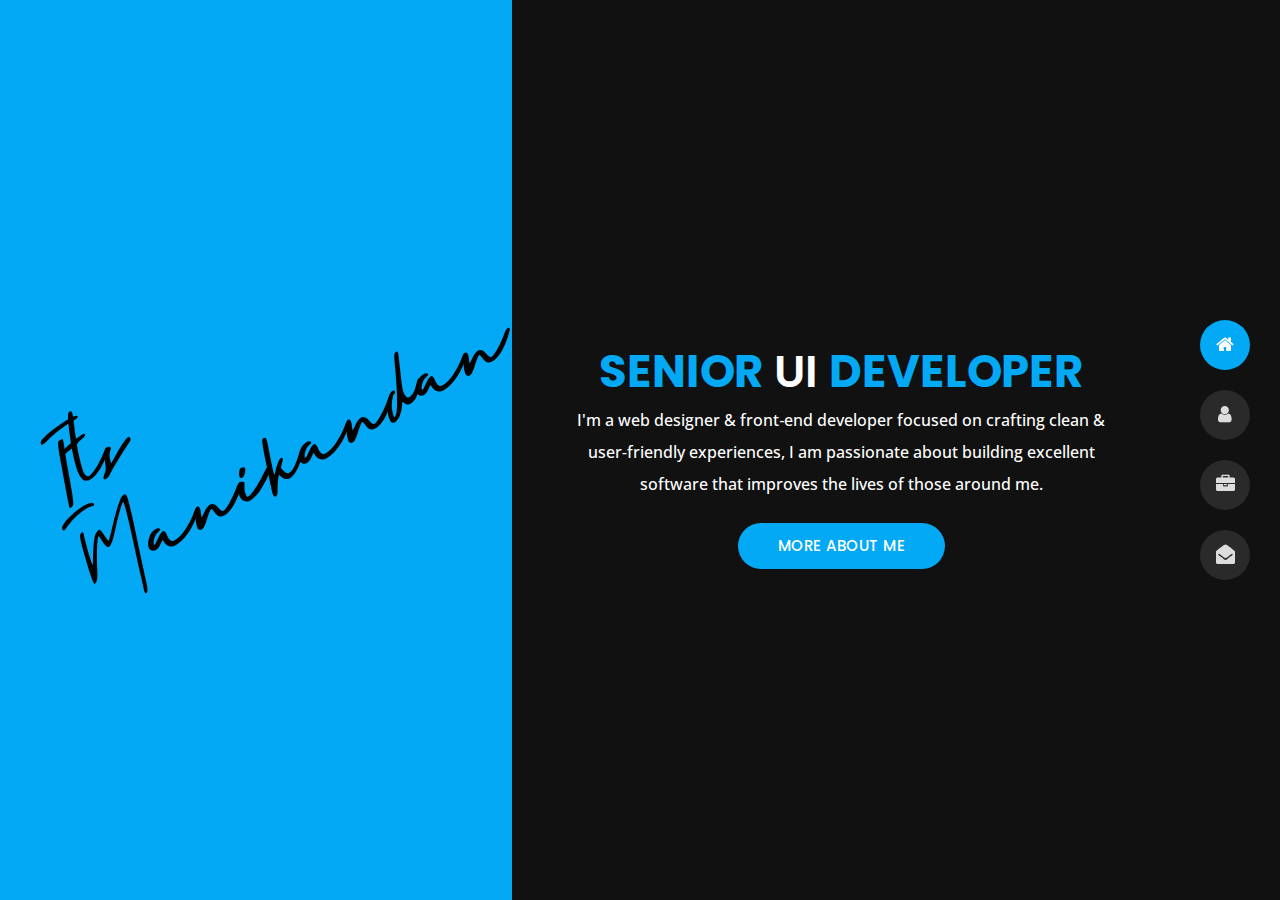
==== commit af3a7121: "New Updated" ====
--- a/index.html
+++ b/index.html
@@ -4,21 +4,17 @@
     <meta charset="utf-8">
     <title>My Personal Portfolio</title>
     <meta name="viewport" content="width=device-width, initial-scale=1">
-
-    <!-- Template Google Fonts -->
+    <!-- Google Fonts -->
     <link href="https://fonts.googleapis.com/css?family=Poppins:400,400i,500,500i,600,600i,700,700i,800,800i,900,900i" rel="stylesheet">
     <link href="https://fonts.googleapis.com/css?family=Open+Sans:300,400,400i,600,600i,700" rel="stylesheet">
 
-    <!-- Template CSS Files -->
+    <!-- CSS Files -->
     <link href="css/bootstrap.min.css" rel="stylesheet">
     <link href="css/preloader.min.css" rel="stylesheet">
     <link href="css/circle.css" rel="stylesheet">
     <link href="css/font-awesome.min.css" rel="stylesheet">
     <link href="css/fm.revealator.jquery.min.css" rel="stylesheet">
     <link href="css/style.css" rel="stylesheet">
-    <!-- CSS Skin File -->
-    <link href="css/skins/yellow.css" rel="stylesheet">
-    <!-- <script src="js/modernizr.custom.js"></script> -->
 </head>
 
 <body class="home">
@@ -92,14 +88,7 @@
 
 <!-- Template JS Files -->
 <script src="js/jquery-3.5.0.min.js"></script>
-<script src="js/styleswitcher.js"></script>
-<script src="js/preloader.min.js"></script>
 <script src="js/fm.revealator.jquery.min.js"></script>
-<script src="js/imagesloaded.pkgd.min.js"></script>
-<script src="js/masonry.pkgd.min.js"></script>
-<script src="js/classie.js"></script>
-<script src="js/cbpGridGallery.js"></script>
-<script src="js/jquery.hoverdir.js"></script>
 <script src="js/popper.min.js"></script>
 <script src="js/bootstrap.js"></script>
 <script src="js/custom.js"></script>
--- a/css/style.css
+++ b/css/style.css
@@ -453,8 +453,8 @@
   position: fixed;
   height: 200%;
   width: 100%;
-  transform: rotate(-15deg);
-  left: -83%;
+  /* transform: rotate(-15deg); */
+  left: -60%;
   top: -50%;
 }
 
@@ -474,7 +474,7 @@
 
 .index-title h1{
   font-size: 80px;
-  color: #fff !important;
+  color: #000 !important;
   font-family: holligate;
   display: flex;
   align-items: center;
@@ -1798,3 +1798,61 @@
     margin-top: 35px !important;
   }
 }
+
+
+
+/* =================================================================== */
+/* YELLOW #ffb400
+====================================================================== */
+
+.home h1,
+.about .box-stats h3,
+.title-section h1 span,
+#menu li.active a,
+body.light #menu li.active a,
+.blog .post-container:hover .post-content .entry-header h3 a,
+.blog .post-content .entry-header h3 a:hover,
+.contact .custom-span-contact i,
+.portfolio .slideshow figcaption h3,
+.portfolio .slideshow a,
+.portfolio .grid figure:hover figcaption,
+.blog-post .meta i{
+	color:  #03a9f4
+}
+.about .resume-box .icon,
+.contact ul.social li a:hover,
+body.light.contact ul.social li a:hover,
+.preloader .loader,
+.blog .page-link:hover,
+.blog .page-item.active .page-link,
+body.light.blog .page-link:hover,
+body.light.blog .page-item.active .page-link,
+.portfolio .grid li figure div,
+.header ul.icon-menu li.icon-box.active, .header ul.icon-menu li.icon-box:hover,
+body.light .header ul.icon-menu li.icon-box.active, body.light  .header ul.icon-menu li.icon-box:hover,
+.btn,
+.header .icon-box h2,
+.home .color-block,
+.title-section hr,
+.portfolio .slideshow .carousel-indicators li.active {
+	background-color:  #03a9f4
+}
+.contact .contactform input[type=text]:focus,
+.contact .contactform input[type=email]:focus,
+.contact .contactform textarea:focus,
+body.light.contact .contactform input[type=text]:focus,
+body.light.contact .contactform input[type=email]:focus,
+body.light.contact .contactform textarea:focus,
+.blog .page-item.active .page-link,
+.blog .page-link:hover,
+body.light.blog .page-item.active .page-link,
+body.light.blog .page-link:hover{
+	border: 1px solid  #03a9f4
+}
+.blog .post-thumb {
+	border-bottom: 5px solid  #03a9f4
+}
+.pie, .c100 .bar, .c100.p51 .fill, .c100.p52 .fill, .c100.p53 .fill, .c100.p54 .fill, .c100.p55 .fill, .c100.p56 .fill, .c100.p57 .fill, .c100.p58 .fill, .c100.p59 .fill, .c100.p60 .fill, .c100.p61 .fill, .c100.p62 .fill, .c100.p63 .fill, .c100.p64 .fill, .c100.p65 .fill, .c100.p66 .fill, .c100.p67 .fill, .c100.p68 .fill, .c100.p69 .fill, .c100.p70 .fill, .c100.p71 .fill, .c100.p72 .fill, .c100.p73 .fill, .c100.p74 .fill, .c100.p75 .fill, .c100.p76 .fill, .c100.p77 .fill, .c100.p78 .fill, .c100.p79 .fill, .c100.p80 .fill, .c100.p81 .fill, .c100.p82 .fill, .c100.p83 .fill, .c100.p84 .fill, .c100.p85 .fill, .c100.p86 .fill, .c100.p87 .fill, .c100.p88 .fill, .c100.p89 .fill, .c100.p90 .fill, .c100.p91 .fill, .c100.p92 .fill, .c100.p93 .fill, .c100.p94 .fill, .c100.p95 .fill, .c100.p96 .fill, .c100.p97 .fill, .c100.p98 .fill, .c100.p99 .fill, .c100.p100 .fill {
+	border: 0.08em solid  #03a9f4
+}
+
